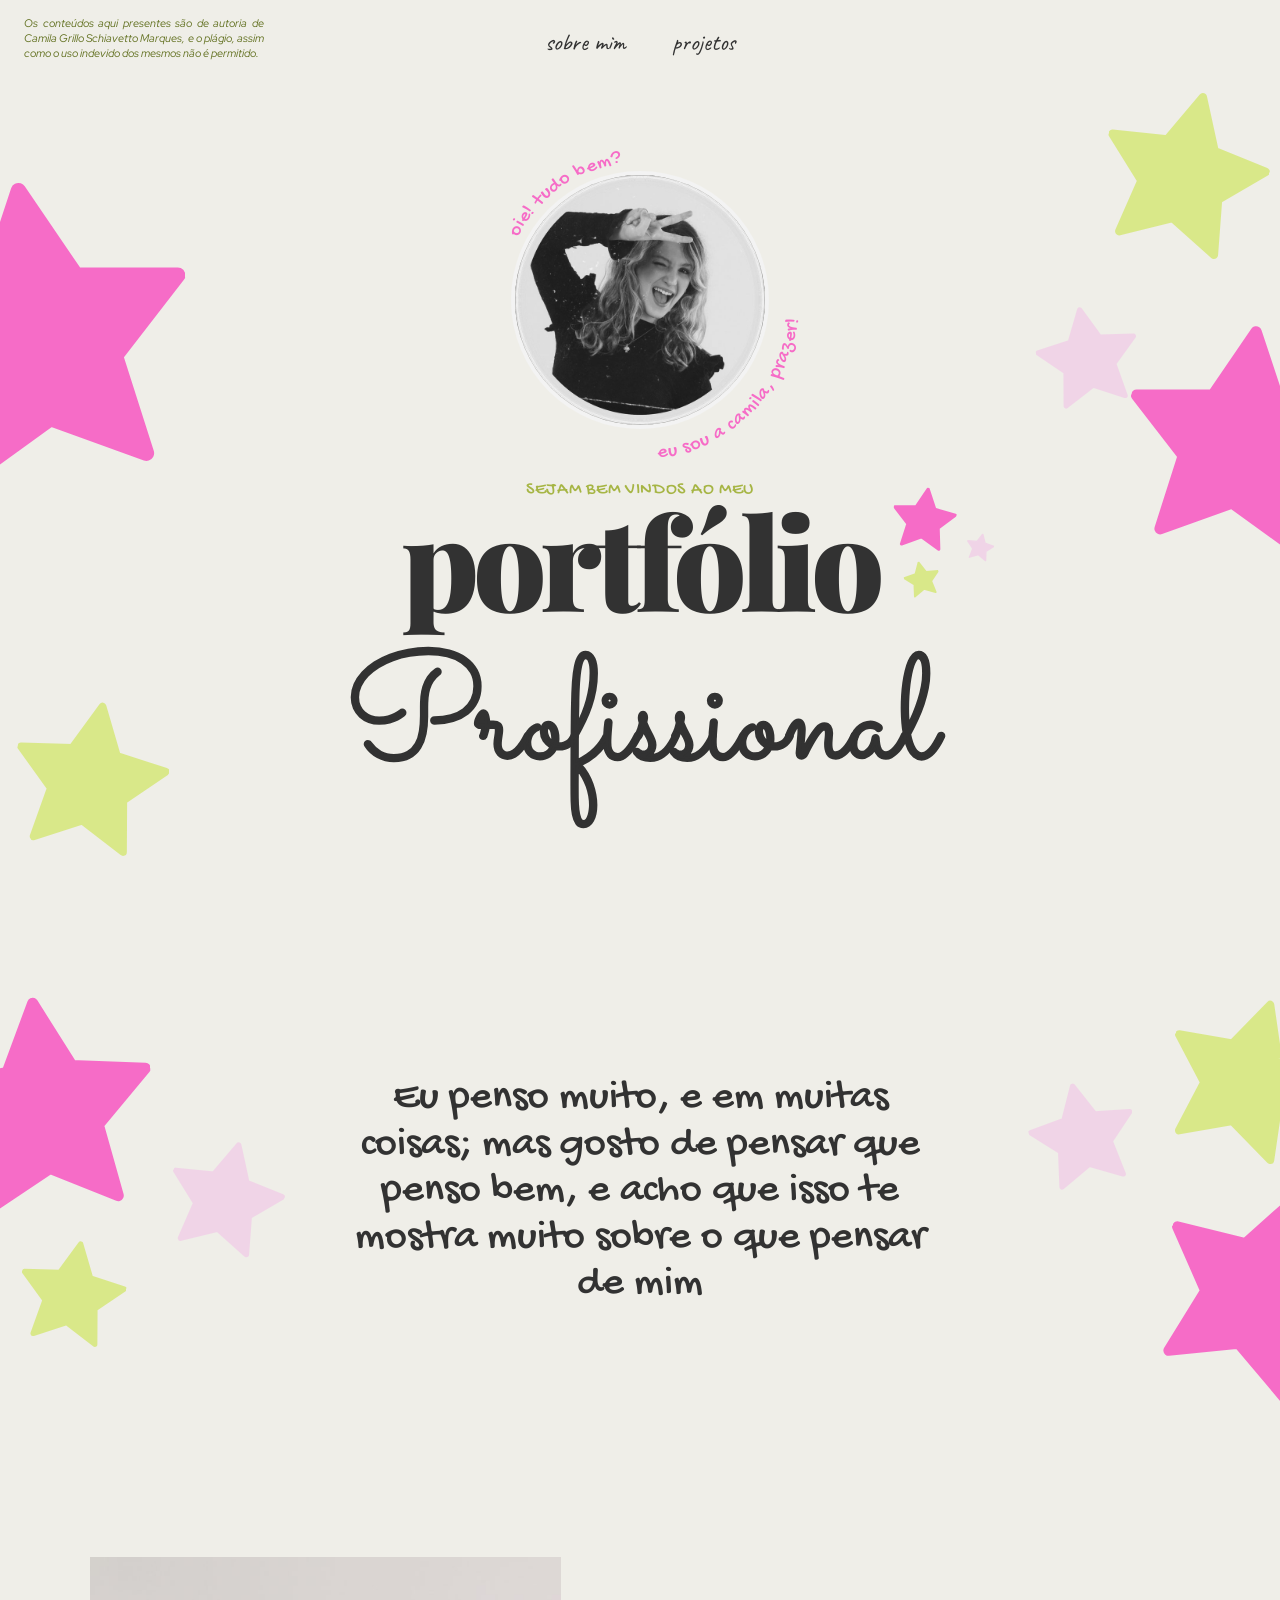
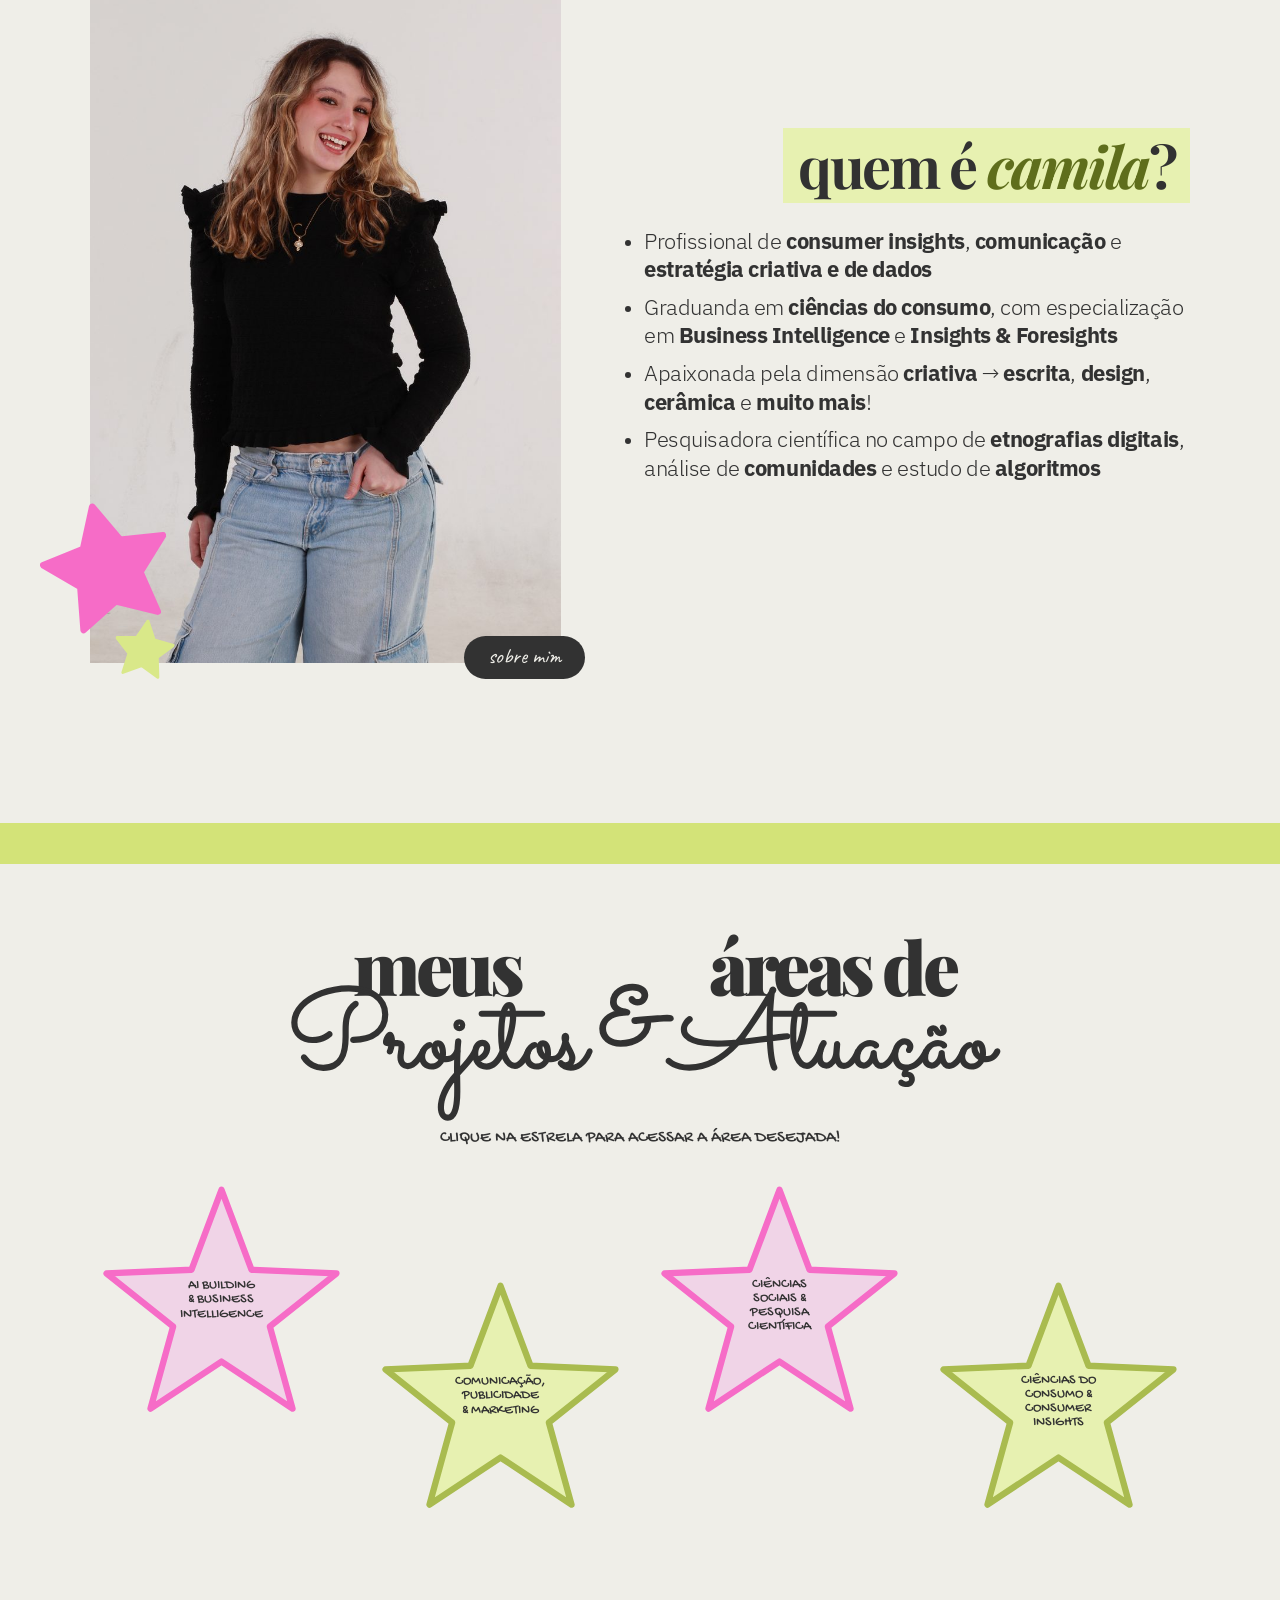
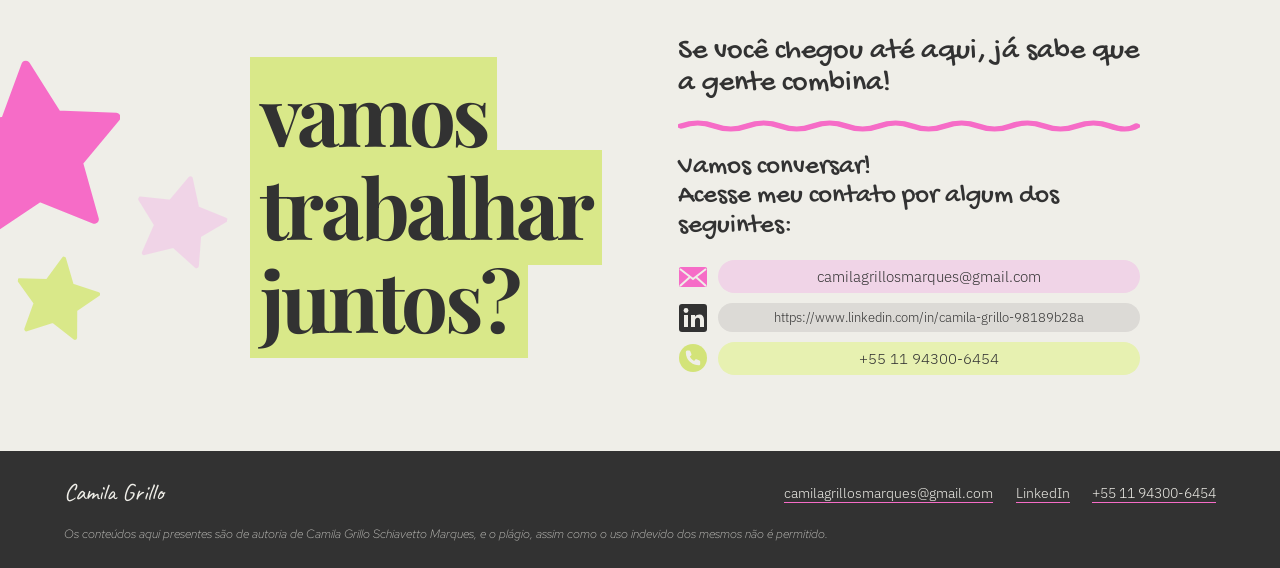
==== index.html @ 1f58784d "Ajustes visuais: estrelas sem sobreposição, títulos afastados, & maior e nome da área em uma linha C" ====
<!DOCTYPE html>
<html lang="pt-BR" class="encaixe">
<head>
  <meta charset="UTF-8">
  <meta name="viewport" content="width=device-width, initial-scale=1.0">
  <title>Camila Grillo | Portfólio Profissional</title>
  <meta name="description" content="Portfólio profissional de Camila Grillo: consumer insights, comunicação, estratégia criativa e de dados.">
  <link rel="preconnect" href="https://fonts.googleapis.com">
  <link rel="preconnect" href="https://fonts.gstatic.com" crossorigin>
  <link rel="stylesheet" href="https://fonts.googleapis.com/css2?family=Caveat:wght@400;500&family=Gochi+Hand&family=IBM+Plex+Sans:wght@300;400;700&family=Playfair+Display:ital,wght@0,400;0,700;0,900;1,700&family=Red+Hat+Display:ital,wght@1,400&family=Sacramento&display=swap">
  <link rel="stylesheet" href="assets/style.css?v=9">
</head>
<body>

  <!-- ===== SLIDE 1: abertura ===== -->
  <section class="tela tela-abertura" id="inicio" aria-label="Abertura">
  <!-- ===== CABEÇALHO (igual em todas as páginas) ===== -->
  <header class="site-header">
    <p class="aviso">Os conteúdos aqui presentes são de autoria de Camila Grillo Schiavetto Marques, e o plágio, assim como o uso indevido dos mesmos não é permitido.</p>
    <nav aria-label="Principal">
      <ul class="menu">
        <li><a href="sobre-mim.html">sobre mim</a></li>
        <li><a href="projetos.html">projetos</a></li>
      </ul>
    </nav>
    <div class="header-direita"></div>
  </header>

    <span class="estrela rosa" style="--t:min(24vw, 330px);--tm:130px;--r:-8deg;left:-9vw;top:20%" aria-hidden="true"></span>
    <span class="estrela lima" style="--t:min(12vw, 170px);--tm:80px;--r:10deg;left:1vw;bottom:5%" aria-hidden="true"></span>
    <span class="estrela lima" style="--t:min(13vw, 180px);--tm:80px;--r:14deg;right:1vw;top:10%" aria-hidden="true"></span>
    <span class="estrela rosa-claro" style="--t:min(8vw, 110px);--tm:55px;--r:-10deg;right:11vw;top:34%" aria-hidden="true"></span>
    <span class="estrela rosa" style="--t:min(18vw, 250px);--tm:100px;--r:8deg;right:-6vw;top:36%" aria-hidden="true"></span>

    <div class="abertura-centro">
      <div class="foto-circulo">
        <img src="assets/img/foto-abertura.jpg" alt="Camila sorrindo e fazendo sinal de paz com a mão" width="640" height="640">
        <svg viewBox="0 0 200 200" aria-hidden="true">
          <path id="arco-cima" d="M17.3,114.6 A84,84 0 0 1 142,27.3" fill="none"/>
          <path id="arco-baixo" d="M67.2,190.2 A96,96 0 0 0 190.2,67.2" fill="none"/>
          <text><textPath href="#arco-cima" startOffset="50%" text-anchor="middle">oie! tudo bem?</textPath></text>
          <text><textPath href="#arco-baixo" startOffset="50%" text-anchor="middle">eu sou a camila, prazer!</textPath></text>
        </svg>
      </div>
      <p class="boas-vindas">Sejam bem vindos ao meu</p>
      <h1 class="titulo-portfolio">
        <span class="p1"><span class="palavra">portfólio<span class="estrelinhas" aria-hidden="true"><span class="estrela rosa"></span><span class="estrela rosa-claro"></span><span class="estrela lima"></span></span></span></span>
        <span class="p2">Profissional</span>
      </h1>
    </div>
  </section>

  <!-- ===== SLIDE 2: frase ===== -->
  <section class="tela tela-frase" aria-label="Frase">
    <div class="cacho esq" aria-hidden="true"><span class="estrela rosa c1"></span><span class="estrela rosa-claro c2"></span><span class="estrela lima c3"></span></div>
    <div class="cacho dir" aria-hidden="true"><span class="estrela lima c1"></span><span class="estrela rosa-claro c2"></span><span class="estrela rosa c3"></span></div>
    <p class="frase">Eu penso muito, e em muitas coisas; mas gosto de pensar que penso bem, e acho que isso te mostra muito sobre o que pensar de mim</p>
  </section>

  <!-- ===== SLIDE 3: quem é camila? ===== -->
  <section class="tela tela-sobre" id="sobre" aria-labelledby="titulo-sobre">
    <div class="sobre-grade">
      <div class="sobre-foto">
        <img src="assets/img/foto-sobre.jpg" alt="Camila sorrindo, de blusa preta e calça jeans" width="800" height="1199" loading="lazy">
        <span class="estrela rosa" style="--t:130px;--tm:90px;--r:-14deg;left:-3rem;bottom:2rem" aria-hidden="true"></span>
        <span class="estrela lima" style="--t:60px;--tm:45px;--r:8deg;left:1.5rem;bottom:-1rem" aria-hidden="true"></span>
        <span class="etiqueta" aria-hidden="true">sobre mim</span>
      </div>
      <div class="sobre-texto">
        <h2 id="titulo-sobre"><span class="destaque">quem é <em>camila</em>?</span></h2>
        <ul class="lista-sobre">
          <li>Profissional de <strong>consumer insights</strong>, <strong>comunicação</strong> e <strong>estratégia criativa e de dados</strong></li>
          <li>Graduanda em <strong>ciências do consumo</strong>, com especialização em <strong>Business Intelligence</strong> e <strong>Insights &amp; Foresights</strong></li>
          <li>Apaixonada pela dimensão <strong>criativa</strong> → <strong>escrita</strong>, <strong>design</strong>, <strong>cerâmica</strong> e <strong>muito mais</strong>!</li>
          <li>Pesquisadora científica no campo de <strong>etnografias digitais</strong>, análise de <strong>comunidades</strong> e estudo de <strong>algoritmos</strong></li>
        </ul>
      </div>
    </div>
    <div class="faixas" aria-hidden="true"></div>
  </section>

  <!-- ===== SLIDE 4: meus projetos & áreas de atuação ===== -->
  <section class="tela tela-projetos" id="projetos" aria-labelledby="titulo-projetos">
    <h2 class="titulo-projetos" id="titulo-projetos">
      <span class="bloco"><span class="serif">meus</span><span class="script">Projetos</span></span>
      <span class="e-comercial">&amp;</span>
      <span class="bloco"><span class="serif">áreas de</span><span class="script">Atuação</span></span>
    </h2>
    <p class="instrucao">Clique na estrela para acessar a área desejada!</p>
    <ul class="estrelas-areas">
        <li><a class="estrela-link" href="area-ai-business-intelligence.html" aria-label="AI Building & Business Intelligence">
          <svg viewBox="0 0 100 100" aria-hidden="true"><polygon points="50,6 61.4,36.4 93.7,37.8 68.4,58 77,89.2 50,71.3 23,89.2 31.6,58 6.3,37.8 38.6,36.4"/></svg>
          <span aria-hidden="true">AI building<br>&amp; business<br>intelligence</span>
        </a></li>
        <li><a class="estrela-link verde" href="area-comunicacao-publicidade-marketing.html" aria-label="Comunicação, Publicidade & Marketing">
          <svg viewBox="0 0 100 100" aria-hidden="true"><polygon points="50,6 61.4,36.4 93.7,37.8 68.4,58 77,89.2 50,71.3 23,89.2 31.6,58 6.3,37.8 38.6,36.4"/></svg>
          <span aria-hidden="true">comunicação,<br>publicidade<br>&amp; marketing</span>
        </a></li>
        <li><a class="estrela-link" href="area-ciencias-sociais-pesquisa.html" aria-label="Ciências Sociais & Pesquisa Científica">
          <svg viewBox="0 0 100 100" aria-hidden="true"><polygon points="50,6 61.4,36.4 93.7,37.8 68.4,58 77,89.2 50,71.3 23,89.2 31.6,58 6.3,37.8 38.6,36.4"/></svg>
          <span aria-hidden="true">ciências<br>sociais &amp;<br>pesquisa<br>científica</span>
        </a></li>
        <li><a class="estrela-link verde" href="area-ciencias-do-consumo-insights.html" aria-label="Ciências do Consumo & Consumer Insights">
          <svg viewBox="0 0 100 100" aria-hidden="true"><polygon points="50,6 61.4,36.4 93.7,37.8 68.4,58 77,89.2 50,71.3 23,89.2 31.6,58 6.3,37.8 38.6,36.4"/></svg>
          <span aria-hidden="true">ciências do<br>consumo &amp;<br>consumer<br>insights</span>
        </a></li>
    </ul>
  </section>

  <!-- ===== SLIDE 5: vamos trabalhar juntos? ===== -->
  <section class="tela tela-contato" id="contato" aria-labelledby="titulo-contato">
    <div class="cacho esq" aria-hidden="true"><span class="estrela rosa c1"></span><span class="estrela rosa-claro c2"></span><span class="estrela lima c3"></span></div>
    <div class="contato-grade">
      <h2 class="chamada" id="titulo-contato"><span>vamos</span><br><span>trabalhar</span><br><span>juntos?</span></h2>
      <div class="contato-texto">
        <p class="combina">Se você chegou até aqui, já sabe que a gente combina!</p>
        <svg class="onda" viewBox="0 0 280 14" preserveAspectRatio="none" aria-hidden="true"><path d="M2,7 Q12,1 22,7 T42,7 T62,7 T82,7 T102,7 T122,7 T142,7 T162,7 T182,7 T202,7 T222,7 T242,7 T262,7 T278,7" fill="none" stroke="#f66cc7" stroke-width="5" stroke-linecap="round"/></svg>
        <p class="conversar">Vamos conversar!<br>Acesse meu contato por algum dos seguintes:</p>
        <ul class="lista-contato">
          <li><a href="mailto:camilagrillosmarques@gmail.com"><svg viewBox="0 0 30 30" aria-hidden="true"><rect x="1" y="5" width="28" height="20" rx="2" fill="#f66cc7"/><path d="M2 7l13 10 13-10M2 24l10-9M28 24l-10-9" fill="none" stroke="#efeee8" stroke-width="2"/></svg><span class="pilula rosa">camilagrillosmarques@gmail.com</span></a></li>
          <li><a href="https://www.linkedin.com/in/camila-grillo-98189b28a" target="_blank" rel="noopener"><svg viewBox="0 0 30 30" aria-hidden="true"><rect x="1" y="1" width="28" height="28" rx="3" fill="#323232"/><rect x="6" y="12" width="4" height="12" fill="#efeee8"/><circle cx="8" cy="7.5" r="2.4" fill="#efeee8"/><path d="M13 12h4v2c1-1.6 2.5-2.4 4.4-2.4 3 0 4.6 2 4.6 5.6V24h-4v-6.4c0-1.8-.7-2.8-2.2-2.8S17 16 17 17.8V24h-4z" fill="#efeee8"/></svg><span class="pilula cinza">https://www.linkedin.com/in/camila-grillo-98189b28a</span></a></li>
          <li><a href="tel:+5511943006454"><svg viewBox="0 0 30 30" aria-hidden="true"><circle cx="15" cy="15" r="14" fill="#d3e378"/><path d="M11.2 7.5c.5 0 .9.3 1.1.8l1.1 2.8c.2.5 0 1-.3 1.3l-1.3 1.2c.9 1.9 2.4 3.4 4.3 4.3l1.2-1.3c.4-.4.9-.5 1.3-.3l2.8 1.1c.5.2.8.6.8 1.1v2.4c0 .7-.6 1.3-1.3 1.3C13.5 22.2 7.8 16.5 7.8 9.3 7.8 8.5 8.4 7.5 9.1 7.5z" fill="#efeee8"/></svg><span class="pilula lima">+55 11 94300-6454</span></a></li>
        </ul>
      </div>
    </div>
  </section>

  <!-- ===== RODAPÉ (igual em todas as páginas) ===== -->
  <footer class="site-footer">
    <p class="assinatura">Camila Grillo</p>
    <ul>
      <li><a href="mailto:camilagrillosmarques@gmail.com">camilagrillosmarques@gmail.com</a></li>
      <li><a href="https://www.linkedin.com/in/camila-grillo-98189b28a" target="_blank" rel="noopener">LinkedIn</a></li>
      <li><a href="tel:+5511943006454">+55 11 94300-6454</a></li>
    </ul>
    <p class="aviso-rodape">Os conteúdos aqui presentes são de autoria de Camila Grillo Schiavetto Marques, e o plágio, assim como o uso indevido dos mesmos não é permitido.</p>
  </footer>

  <script src="assets/estrelas.js?v=1"></script>
</body>
</html>
---- assets/style.css ----
/* =========================================================
   Portfólio Camila Grillo — estilo baseado nos slides
   ========================================================= */

/* ---------- Cores e fontes (tiradas dos slides) ---------- */
:root {
  --fundo: #efeee8;          /* bege claro do fundo */
  --texto: #323232;          /* cinza-escuro dos textos */
  --rosa: #f66cc7;           /* rosa forte das estrelas */
  --rosa-claro: #f0d4e7;     /* rosa claro */
  --lima: #d9e889;           /* verde-limão */
  --lima-forte: #d3e378;     /* faixas verdes */
  --lima-claro: #e7f1b1;     /* destaque "quem é camila?" */
  --oliva: #5f6e1c;          /* "camila" em itálico e aviso de autoria */
  --oliva-estrela: #a9bb4f;  /* contorno das estrelas verdes */
  --cinza-claro: #dcdad6;

  --f-titulo: "Playfair Display", Georgia, serif;          /* portfólio, quem é camila? */
  --f-script: "Sacramento", "Segoe Script", cursive;       /* Profissional, Projetos, Atuação */
  --f-mao: "Gochi Hand", "Comic Sans MS", cursive;         /* frase do slide 2, estrelas, contato */
  --f-menu: "Caveat", cursive;                             /* sobre mim · projetos */
  --f-texto: "IBM Plex Sans", system-ui, sans-serif;       /* listas e textos corridos */
  --f-aviso: "Red Hat Display", system-ui, sans-serif;     /* aviso de autoria */
}

*, *::before, *::after { box-sizing: border-box; }

html { scroll-behavior: smooth; }
/* Na página inicial, cada seção "encaixa" na tela ao rolar */
html.encaixe { scroll-snap-type: y proximity; }

body {
  margin: 0;
  background: var(--fundo);
  color: var(--texto);
  font-family: var(--f-texto);
  font-weight: 300;
  line-height: 1.4;
  overflow-x: hidden;
}

img { max-width: 100%; display: block; }
a { color: inherit; }

/* ---------- Estrelas decorativas ---------- */
.estrela {
  position: absolute;
  display: block;
  width: var(--t, 120px);
  aspect-ratio: 1;
  background: var(--c, var(--rosa));
  -webkit-mask: url("data:image/svg+xml,%3Csvg xmlns='http://www.w3.org/2000/svg' viewBox='0 0 100 100'%3E%3Cpolygon points='50,3 64.7,32.8 97.6,37.5 73.8,60.7 79.4,93.5 50,78 20.6,93.5 26.2,60.7 2.4,37.5 35.3,32.8' stroke='%23000' stroke-width='5' stroke-linejoin='round'/%3E%3C/svg%3E") center / contain no-repeat;
          mask: url("data:image/svg+xml,%3Csvg xmlns='http://www.w3.org/2000/svg' viewBox='0 0 100 100'%3E%3Cpolygon points='50,3 64.7,32.8 97.6,37.5 73.8,60.7 79.4,93.5 50,78 20.6,93.5 26.2,60.7 2.4,37.5 35.3,32.8' stroke='%23000' stroke-width='5' stroke-linejoin='round'/%3E%3C/svg%3E") center / contain no-repeat;
  transform: rotate(var(--r, 0deg));
  pointer-events: none;
  z-index: 0;
}
.estrela.rosa { --c: var(--rosa); }
.estrela.rosa-claro { --c: var(--rosa-claro); }
.estrela.lima { --c: var(--lima); }

/* ---------- Cabeçalho (igual ao topo do slide 1) ---------- */
.site-header {
  position: relative;
  z-index: 5;
  display: grid;
  grid-template-columns: 1fr auto 1fr;
  align-items: start;
  gap: 1rem;
  padding: 1rem clamp(1rem, 2vw, 1.5rem);
}
.aviso {
  margin: 0;
  max-width: 15rem;
  font-family: var(--f-aviso);
  font-style: italic;
  font-weight: 400;
  font-size: .7rem;
  line-height: 1.35;
  text-align: justify;
  color: var(--oliva);
}
.menu {
  display: flex;
  gap: clamp(1.5rem, 4vw, 2.5rem);
  margin: .6rem 0 0;
  padding: 0;
  list-style: none;
}
.menu a {
  font-family: var(--f-menu);
  font-size: 1.5rem;
  text-decoration: none;
  padding: .1rem .2rem;
  border-bottom: 2px solid transparent;
  transition: border-color .2s;
}
.menu a:hover, .menu a:focus-visible, .menu a[aria-current="page"] {
  border-color: var(--rosa);
}
.header-direita { justify-self: end; }

/* Botão de voltar à página inicial */
.voltar {
  display: inline-flex;
  align-items: center;
  gap: .4rem;
  font-family: var(--f-menu);
  font-size: 1.3rem;
  text-decoration: none;
  background: var(--texto);
  color: var(--fundo);
  padding: .25rem 1rem .3rem;
  border-radius: 999px;
  transition: background .2s;
}
.voltar:hover, .voltar:focus-visible { background: var(--rosa); color: #fff; }

/* ---------- Seções em tela cheia ---------- */
.tela {
  position: relative;
  min-height: 100vh;
  min-height: 100svh;
  scroll-snap-align: start;
  overflow: hidden;
  display: flex;
  flex-direction: column;
  justify-content: center;
  align-items: center;
  padding: 3rem clamp(1rem, 5vw, 4rem);
}
.tela > :not(.estrela) { position: relative; z-index: 1; }

/* Da 2ª seção em diante: altura pelo conteúdo, com menos espaço vazio entre os slides.
   A frase e o contato mantêm uma altura mínima para as estrelas caberem sem encostar no texto. */
.tela:not(.tela-abertura) {
  min-height: 0;
  padding-top: clamp(3rem, 8vh, 5rem);
  padding-bottom: clamp(3rem, 8vh, 5rem);
}
.tela.tela-frase { min-height: max(min(65svh, 600px), calc(4.3 * var(--u) + 2rem)); }
.tela.tela-contato { min-height: max(min(52svh, 480px), calc(3.8 * var(--u) + 2rem)); padding-top: clamp(2.2rem, 5.5vh, 3.6rem); }
.tela-projetos.tela { padding-bottom: clamp(2.2rem, 5.5vh, 3.6rem); }

/* ---------- Cachos de estrelas (slides 2 e 5) ----------
   Cada cacho é um grupo fixo: as estrelas mantêm a mesma distância entre si em qualquer tela,
   então nunca passam uma por cima da outra. --u é a "unidade" de tamanho do cacho. */
.tela-frase { --u: clamp(26px, 7.5vw, 100px); }
.tela-contato { --u: clamp(26px, 6vw, 85px); }
.tela > .cacho {
  position: absolute;
  top: 50%;
  z-index: 0;
  width: calc(3 * var(--u));
  height: calc(4.1 * var(--u));
  transform: translateY(-50%);
  pointer-events: none;
}
.cacho.esq { left: 0; }
.cacho.dir { right: 0; }
.cacho .estrela { --t: calc(var(--s) * var(--u)); --tm: calc(var(--s) * var(--u)); }
.cacho.esq .c1 { --s: 2.3; --r: -6deg; left: calc(-.7 * var(--u)); top: 0; }
.cacho.esq .c2 { --s: 1.2; --r: 14deg; left: calc(1.75 * var(--u)); top: calc(1.5 * var(--u)); }
.cacho.esq .c3 { --s: 1.1; --r: 10deg; left: calc(.2 * var(--u)); top: calc(2.55 * var(--u)); }
.cacho.dir .c1 { --s: 1.7; --r: 18deg; right: calc(-.5 * var(--u)); top: 0; }
.cacho.dir .c2 { --s: 1.1; --r: -12deg; right: calc(1.5 * var(--u)); top: calc(.9 * var(--u)); }
.cacho.dir .c3 { --s: 2.2; --r: 22deg; right: calc(-.9 * var(--u)); top: calc(1.95 * var(--u)); }

/* ===== Slide 1: abertura ===== */
.tela-abertura { padding-top: 0; justify-content: flex-start; }
.tela-abertura .site-header { align-self: stretch; margin: 0 calc(-1 * clamp(1rem, 5vw, 4rem)); }
.abertura-centro {
  flex: 1;
  display: flex;
  flex-direction: column;
  align-items: center;
  justify-content: center;
  text-align: center;
}
.foto-circulo {
  position: relative;
  width: clamp(220px, 26vw, 330px);
  aspect-ratio: 1;
}
.foto-circulo img {
  position: absolute;
  inset: 12%;
  width: 76%;
  height: 76%;
  object-fit: cover;
  border-radius: 50%;
  box-shadow: 0 0 0 4px #f3f6d3;
  filter: grayscale(1);
}
.foto-circulo svg {
  position: absolute;
  inset: 0;
  width: 100%;
  height: 100%;
  overflow: visible;
}
.foto-circulo text {
  font-family: var(--f-mao);
  font-size: 12px;
  fill: var(--rosa);
  letter-spacing: .5px;
}
.boas-vindas {
  margin: .8rem 0 0;
  font-family: var(--f-mao);
  font-size: clamp(.9rem, 1.4vw, 1.1rem);
  letter-spacing: .04em;
  text-transform: uppercase;
  color: #a6b544;
}
.titulo-portfolio {
  margin: 0;
  line-height: 1;
}
.titulo-portfolio .p1 {
  display: block;
  font-family: var(--f-titulo);
  font-weight: 900;
  font-size: clamp(3.4rem, 10vw, 8rem);
  letter-spacing: -0.05em;
  line-height: .9;
}
.titulo-portfolio .p2 {
  display: block;
  margin-top: .3em;     /* espaço entre "portfólio" e "Profissional" */
  font-family: var(--f-script);
  font-weight: 400;
  font-size: clamp(3.9rem, 11.5vw, 9.3rem);
  line-height: .9;
  -webkit-text-stroke: .02em var(--texto);
}

.titulo-portfolio .palavra { position: relative; display: inline-block; }
/* estrelinhas ao lado de "portfólio" (medidas em em: acompanham o tamanho da palavra) */
.estrelinhas {
  position: absolute;
  left: 100%;
  top: -.12em;
  width: .8em;
  height: .9em;
  margin-left: .1em;
  pointer-events: none;
}
.estrelinhas .estrela { --t: var(--s); --tm: var(--s); }
.estrelinhas .rosa { --s: .5em; --r: 8deg; left: 0; top: 0; }
.estrelinhas .rosa-claro { --s: .22em; --r: 12deg; left: .58em; top: .36em; }
.estrelinhas .lima { --s: .28em; --r: -12deg; left: .1em; top: .58em; }

/* ===== Slide 2: frase ===== */
.frase {
  max-width: 24ch;
  margin: 0;
  font-family: var(--f-mao);
  font-size: clamp(1.6rem, 3.3vw, 2.6rem);
  line-height: 1.12;
  text-align: center;
}

/* ===== Slide 3: quem é camila? ===== */
.tela-sobre { padding-bottom: 6rem; }
.sobre-grade {
  width: min(100%, 1100px);
  display: grid;
  grid-template-columns: minmax(0, 5fr) minmax(0, 6fr);
  gap: clamp(1.5rem, 5vw, 5rem);
  align-items: center;
}
.sobre-foto {
  position: relative;
  background: var(--cinza-claro);
  align-self: stretch;
  display: flex;
  align-items: flex-end;
  justify-content: center;
  min-height: 420px;
}
.sobre-foto img {
  width: 100%;
  height: 100%;
  max-height: 85vh;
  object-fit: cover;
  object-position: top;
}
.sobre-foto .estrela { z-index: 2; }
.etiqueta {
  position: absolute;
  z-index: 3;
  right: -1.5rem;
  bottom: -1rem;
  font-family: var(--f-menu);
  font-size: 1.35rem;
  background: var(--texto);
  color: var(--fundo);
  padding: .35rem 1.5rem .45rem;
  border-radius: 999px;
}
.sobre-texto h2 {
  margin: 0 0 1.5rem;
  text-align: right;
}
.destaque {
  display: inline-block;
  background: var(--lima-claro);
  padding: .15em .25em;
  font-family: var(--f-titulo);
  font-weight: 700;
  font-size: clamp(2.2rem, 4.5vw, 3.6rem);
  letter-spacing: -0.04em;
  line-height: 1;
}
.destaque em { color: var(--oliva); font-style: italic; }
.lista-sobre {
  margin: 0;
  padding-left: 1.2rem;
  font-size: clamp(1.05rem, 1.7vw, 1.4rem);
  letter-spacing: -0.02em;
  line-height: 1.3;
}
.lista-sobre li { margin-bottom: .6rem; }
.lista-sobre li::marker { font-size: .8em; }
.lista-sobre strong { font-weight: 700; }
.faixas {
  position: absolute;
  left: 0; right: 0; bottom: 0;
  height: 5.5rem;
  z-index: 0;
  pointer-events: none;
}
.faixas::before, .faixas::after {
  content: "";
  position: absolute;
  inset: 0;
}
.faixas::before { background: var(--rosa-claro); clip-path: polygon(0 0, 70% 45%, 0 100%); }
.faixas::after  { background: var(--lima-forte); clip-path: polygon(100% 0, 100% 100%, 0 100%, 0 75%); }

/* ===== Slide 4: projetos & áreas ===== */
.tela-projetos { border-top: 2.6rem solid var(--lima-forte); }
.titulo-projetos {
  display: flex;
  align-items: flex-end;
  justify-content: center;
  flex-wrap: wrap;
  gap: 0 .45em;
  margin: 0;
  font-weight: 400;
  text-align: center;
  line-height: 1;
}
.titulo-projetos .bloco { display: inline-flex; flex-direction: column; align-items: center; }
.titulo-projetos .serif {
  font-family: var(--f-titulo);
  font-weight: 900;
  font-size: clamp(2.4rem, 6vw, 4.6rem);
  letter-spacing: -0.06em;
  line-height: .8;
}
.titulo-projetos .script {
  font-family: var(--f-script);
  font-size: clamp(3.4rem, 9vw, 6.8rem);
  line-height: .7;
  margin-top: .12em;      /* afasta "Projetos" de "meus" e "Atuação" de "áreas de" */
  padding-bottom: .22em;   /* espaço para as "pernas" do j e do ç */
  -webkit-text-stroke: .02em var(--texto);
}
.titulo-projetos .e-comercial {
  align-self: center;            /* no meio da altura do título */
  font-family: var(--f-script);
  font-size: clamp(3.8rem, 9.5vw, 7.4rem);
  line-height: 1;
  -webkit-text-stroke: .02em var(--texto);
}
.instrucao {
  position: relative;
  z-index: 2;
  margin: 1.2rem 0 1.5rem;
  font-family: var(--f-mao);
  font-size: clamp(.85rem, 1.3vw, 1.05rem);
  text-transform: uppercase;
  text-align: center;
}
.estrelas-areas {
  width: min(100%, 1100px);
  display: grid;
  grid-template-columns: repeat(4, 1fr);
  gap: 0 1rem;
  margin: 0;
  padding: 0;
  list-style: none;
}
.estrelas-areas li:nth-child(even) { margin-top: 6rem; }
.estrela-link {
  position: relative;
  display: grid;
  place-items: center;
  aspect-ratio: 1;
  text-decoration: none;
  container-type: inline-size;
  transition: transform .25s;
}
.estrela-link svg { position: absolute; inset: 0; width: 100%; height: 100%; }
.estrela-link polygon {
  fill: var(--rosa-claro);
  stroke: var(--rosa);
  stroke-width: 2.4;
  stroke-linejoin: round;
}
.estrela-link.verde polygon { fill: var(--lima-claro); stroke: var(--oliva-estrela); }
.estrela-link span {
  /* Texto sempre no miolo da estrela, proporcional ao tamanho dela */
  position: absolute;
  left: 50%;
  top: 46%;
  transform: translate(-50%, -50%);
  width: 62%;
  font-family: var(--f-mao);
  font-size: clamp(.55rem, 1vw, .8rem);  /* navegadores mais antigos */
  font-size: 6cqi;                        /* acompanha o tamanho da estrela */
  line-height: 1.05;
  text-transform: uppercase;
  text-align: center;
}
.estrela-link:hover, .estrela-link:focus-visible { transform: scale(1.06) rotate(-4deg); }
.estrela-link:focus-visible { outline: 2px dashed var(--texto); outline-offset: 4px; }

/* ===== Slide 5: contato ===== */
.contato-grade {
  width: min(100%, 1000px);
  display: grid;
  grid-template-columns: 1fr 1fr;
  gap: clamp(2rem, 6vw, 5rem);
  align-items: center;
}
.chamada {
  margin: 0;
  justify-self: end;
  font-family: var(--f-titulo);
  font-weight: 700;
  font-size: clamp(3rem, 6.5vw, 5.4rem);
  letter-spacing: -0.04em;
  line-height: 1.12;
}
.chamada span {
  background: var(--lima);
  padding: 0 .12em .05em;
  -webkit-box-decoration-break: clone;
          box-decoration-break: clone;
}
.contato-texto { font-family: var(--f-mao); }
.contato-texto .combina {
  margin: 0;
  font-size: clamp(1.4rem, 2.4vw, 1.9rem);
  line-height: 1.05;
}
.onda { display: block; width: 100%; height: 14px; margin: 1.2rem 0; }
.contato-texto .conversar {
  margin: 0 0 1.2rem;
  font-size: clamp(1.25rem, 2.1vw, 1.7rem);
  line-height: 1.1;
}
.lista-contato {
  margin: 0;
  padding: 0;
  list-style: none;
  display: grid;
  gap: .6rem;
  font-family: var(--f-texto);
}
.lista-contato a {
  display: flex;
  align-items: center;
  gap: .6rem;
  text-decoration: none;
}
.lista-contato svg { flex: none; width: 30px; height: 30px; }
.lista-contato .pilula {
  flex: 1;
  min-width: 0;
  padding: .35rem .8rem;
  border-radius: 999px;
  text-align: center;
  font-size: .95rem;
  overflow-wrap: anywhere;
  transition: filter .2s;
}
.lista-contato a:hover .pilula, .lista-contato a:focus-visible .pilula { filter: brightness(.93); }
.pilula.rosa { background: var(--rosa-claro); }
.pilula.cinza { background: var(--cinza-claro); font-size: .8rem; }
.pilula.lima { background: var(--lima-claro); }

/* ---------- Páginas internas ---------- */
.pagina-topo {
  padding: 0 clamp(1rem, 5vw, 4rem);
  display: flex;
  flex-wrap: wrap;
  gap: .6rem;
}
.voltar.secundario { background: transparent; color: var(--texto); box-shadow: inset 0 0 0 2px var(--texto); }
.voltar.secundario:hover, .voltar.secundario:focus-visible { background: var(--texto); color: var(--fundo); box-shadow: none; }

/* ===== Páginas de área ("Projetos em…") ===== */
.area {
  position: relative;
  overflow: hidden;
  padding: 2rem clamp(1rem, 6vw, 6rem) 5rem;
}
.area-cabecalho {
  max-width: 1000px;
  margin: 0 auto;
  text-align: center;
}
.area-titulo {
  margin: 0;
  font-weight: 400;
  line-height: 1;
}
.area-titulo .em {
  position: relative;
  display: inline-block;
  font-family: var(--f-script);
  font-size: clamp(3.6rem, 9vw, 7.5rem);
  line-height: .9;
  -webkit-text-stroke: .02em var(--texto);
  margin-right: 1.2em;               /* espaço para as estrelinhas */
  padding-bottom: .28em;             /* espaço para a perna do "j" */
}
.area-titulo .em .estrela { top: -.15em; right: -1.05em; --t: .75em; --tm: .75em; z-index: 1; }
.area-titulo .em .estrela.lima { top: .7em; right: -1.25em; --t: .33em; --tm: .33em; }
.area-titulo .nome {
  position: relative;
  z-index: 2;
  display: block;
  margin-top: 0;        /* o espaço do "j" fica no padding acima */
  white-space: nowrap;  /* nome da área sempre em uma linha */
  font-family: var(--f-titulo);
  font-weight: 700;
  font-size: clamp(1rem, 3.9vw, 2.8rem);
  letter-spacing: -0.06em;
  line-height: 1;
}
.area .instrucao { margin: 1.6rem 0 2.6rem; }

.cards-projetos {
  max-width: 1200px;
  margin: 0 auto;
  padding: 0;
  list-style: none;
  display: grid;
  grid-template-columns: repeat(4, minmax(0, 1fr));   /* linhas de 4 cards */
  gap: clamp(1.2rem, 4vw, 4.5rem);
}
.card-projeto {
  display: grid;
  place-items: center;
  aspect-ratio: 296 / 412;
  padding: 1rem;
  border: 3px solid #cfd0bc;
  border-radius: 12px;
  text-align: center;
  text-decoration: none;
  font-family: var(--f-script);
  font-size: clamp(1.9rem, 3.2vw, 2.9rem);
  line-height: .95;
  color: var(--rosa);
  transition: transform .25s, border-color .25s, background-color .25s;
}
.cards-projetos li:nth-child(even) .card-projeto { color: var(--oliva-estrela); }
.card-projeto:hover, .card-projeto:focus-visible {
  transform: translateY(-6px);
  border-color: currentColor;
  background: #f6f5f0;
}
.card-projeto:focus-visible { outline: 2px dashed var(--texto); outline-offset: 4px; }

@media (max-width: 760px) {
  .cards-projetos { grid-template-columns: repeat(2, minmax(0, 1fr)); }  /* celular: 2 por linha */
  .card-projeto { font-size: clamp(1.6rem, 7vw, 2.2rem); }
  .area-titulo .em { margin-right: .9em; }
}
@media (prefers-reduced-motion: reduce) { .card-projeto, .card-projeto:hover { transition: none; transform: none; } }

/* ---------- Rodapé ---------- */
.site-footer {
  position: relative;
  z-index: 2;
  background: var(--texto);
  color: var(--fundo);
  padding: 1.6rem clamp(1rem, 5vw, 4rem);
  display: flex;
  flex-wrap: wrap;
  gap: 1rem 2rem;
  align-items: center;
  justify-content: space-between;
  font-size: .9rem;
}
.site-footer p { margin: 0; }
.site-footer .assinatura { font-family: var(--f-menu); font-size: 1.5rem; }
.site-footer ul {
  display: flex;
  flex-wrap: wrap;
  gap: .4rem 1.4rem;
  margin: 0;
  padding: 0;
  list-style: none;
}
.site-footer a { text-decoration: none; border-bottom: 1px solid var(--rosa); }
.site-footer a:hover, .site-footer a:focus-visible { color: var(--lima); }
.site-footer .aviso-rodape {
  flex-basis: 100%;
  font-family: var(--f-aviso);
  font-style: italic;
  font-size: .75rem;
  opacity: .75;
}

/* =========================================================
   Celular e tablet
   ========================================================= */
@media (max-width: 900px) {
  .sobre-grade { grid-template-columns: 1fr; }
  .sobre-foto { width: min(100%, 360px); justify-self: center; min-height: 0; }
  .sobre-foto img { max-height: 60vh; }
  .etiqueta { right: -.5rem; }
  .sobre-texto h2 { text-align: center; }

  .titulo-projetos { row-gap: .6em; }
  .estrelas-areas { grid-template-columns: repeat(2, 1fr); max-width: 520px; }
  .estrelas-areas li:nth-child(even) { margin-top: 2.5rem; }

  .contato-grade { grid-template-columns: 1fr; }
  .chamada { justify-self: start; }
}

@media (max-width: 640px) {
  .site-header { grid-template-columns: 1fr; justify-items: center; }
  .site-header .aviso { display: none; }  /* o aviso continua no rodapé */
  .header-direita { display: none; }
  .menu { margin-top: .2rem; }

  .tela { padding: 2.5rem 1rem; }
  .tela-abertura .site-header { margin: 0 -1rem; }
  .estrela { --t: var(--tm, 70px) !important; }
  .tela-abertura > .estrela:nth-of-type(4) { top: 23% !important; right: 5vw !important; }

  /* Celular: na frase, os cachos vão para cima e para baixo do texto */
  .tela.tela-frase { min-height: 0; padding-top: calc(3.7 * var(--u) + 1.5rem); padding-bottom: calc(4.1 * var(--u) + 1.5rem); }
  .tela > .cacho.esq { top: .75rem; transform: none; }
  .tela-frase > .cacho.dir { top: auto; bottom: .75rem; transform: none; }
}

@media (max-width: 1100px) {
  .tela.tela-contato { min-height: 0; padding-bottom: calc(2.3 * var(--u) + 1.5rem); }
  .tela-contato > .cacho.esq { top: auto; bottom: .5rem; left: auto; right: 0; transform: none; height: calc(2.3 * var(--u)); }
  .tela-contato .cacho .c2, .tela-contato .cacho .c3 { display: none; }
  .tela-contato .cacho .c1 { left: auto; right: calc(-.6 * var(--u)); }
}

/* Navegadores sem suporte a cqi (ex.: Safari antigo no iPhone) */
@supports not (font-size: 1cqi) {
  @media (max-width: 900px) {
    .estrela-link span { font-size: min(2.4vw, .8rem); }
  }
}

@media (prefers-reduced-motion: reduce) {
  html { scroll-behavior: auto; }
  .estrela-link, .estrela-link:hover { transition: none; transform: none; }
}
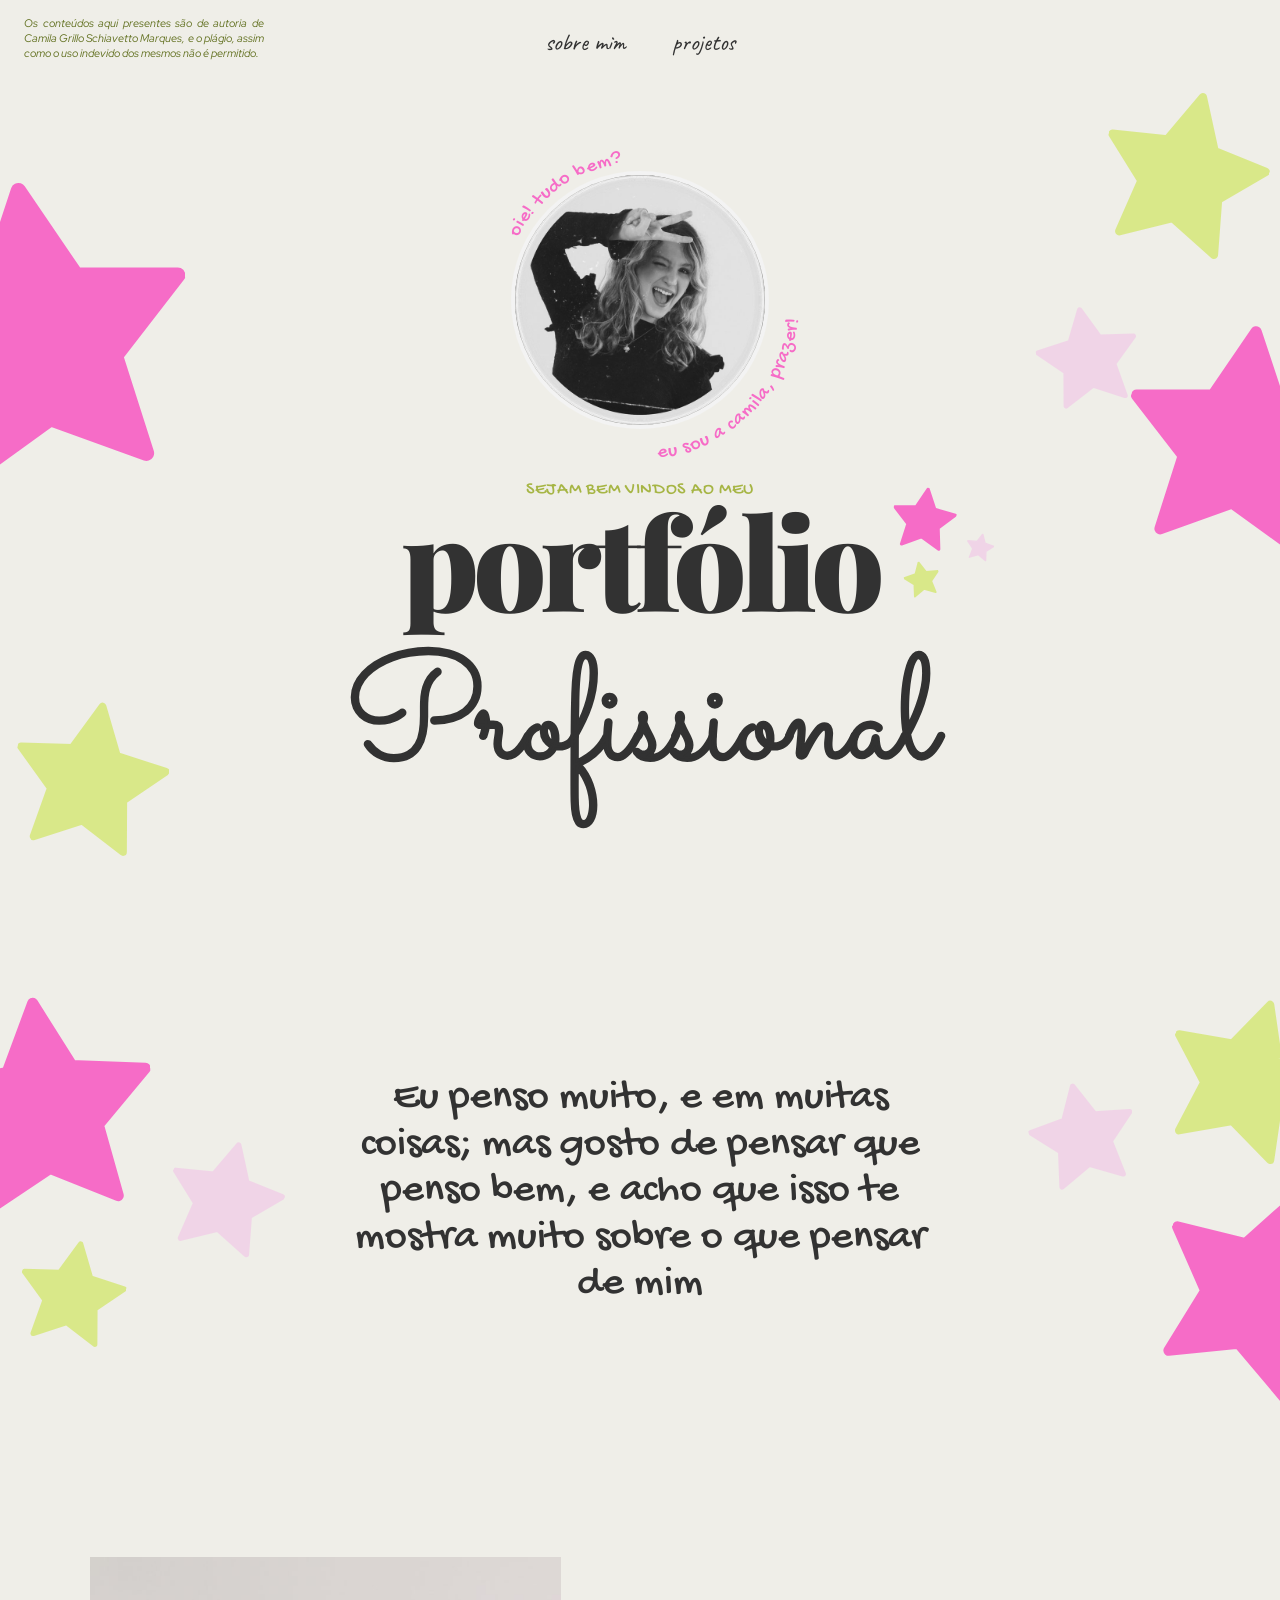
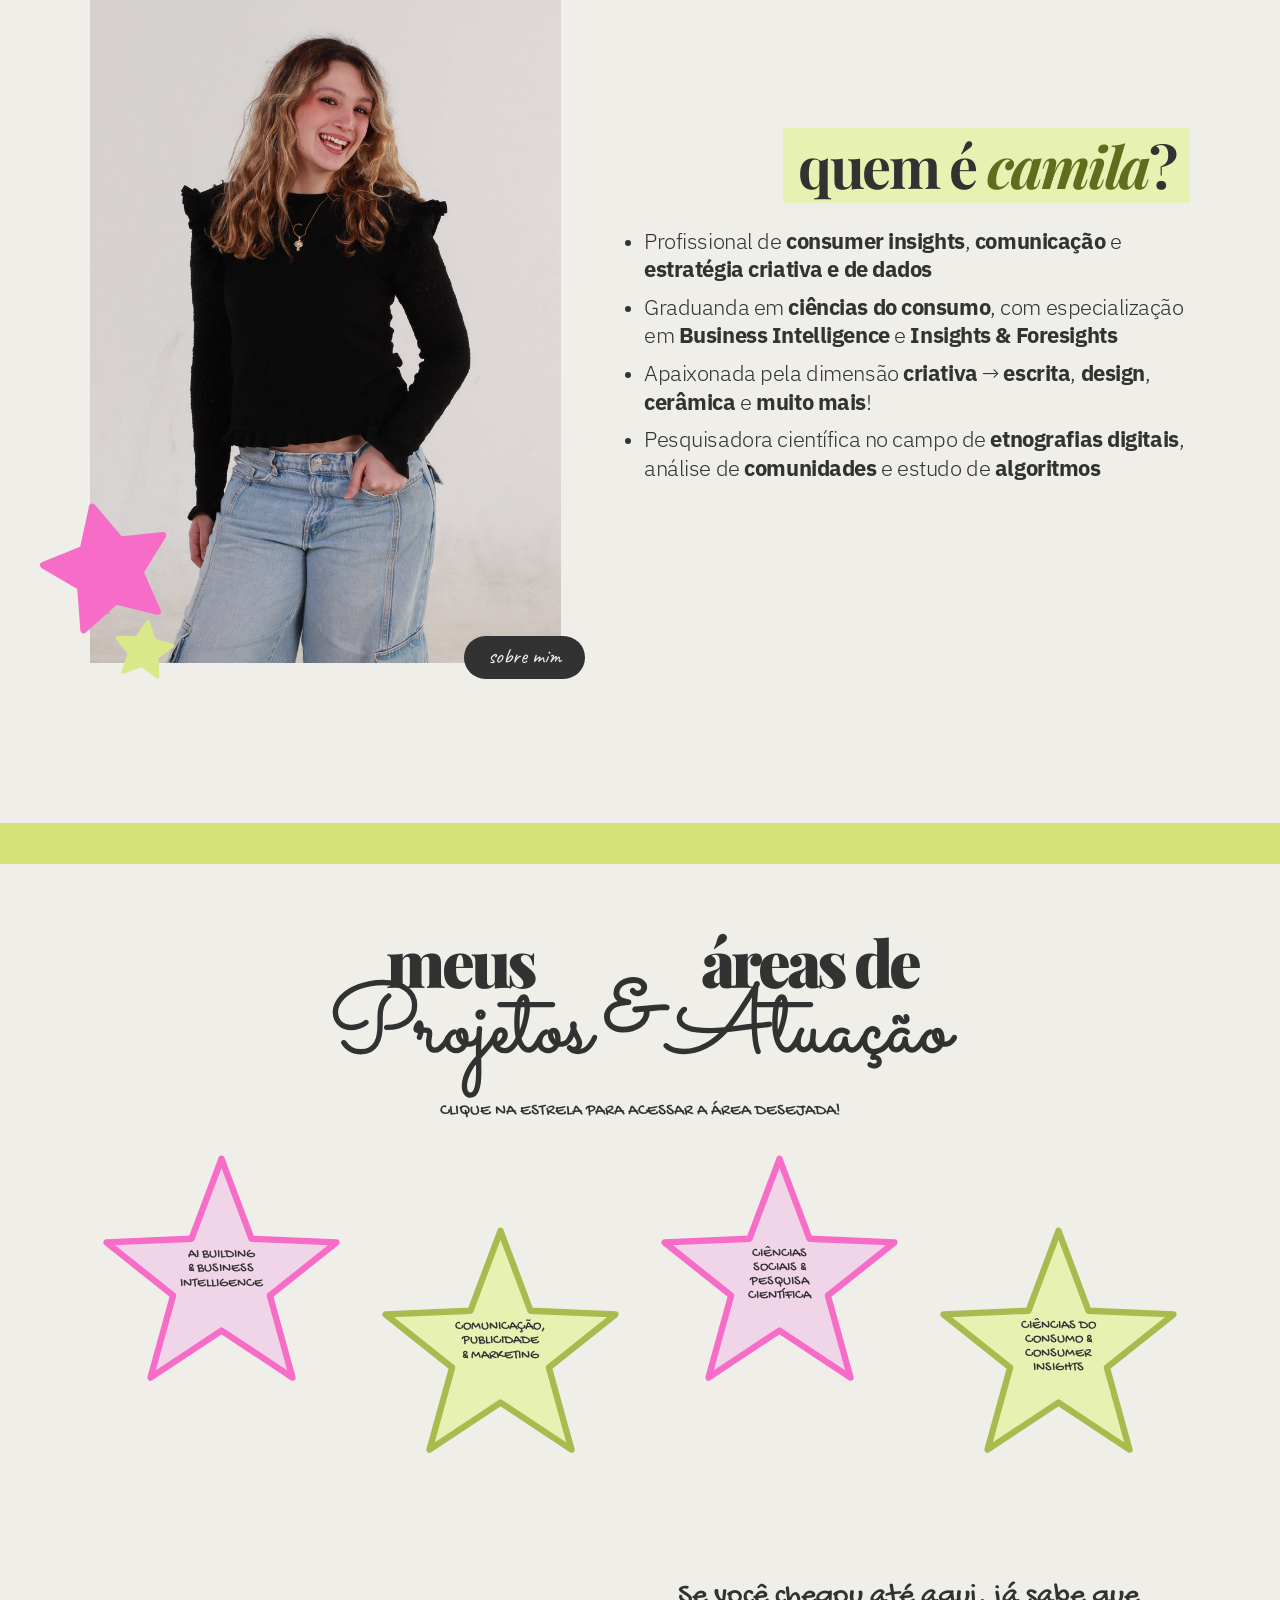
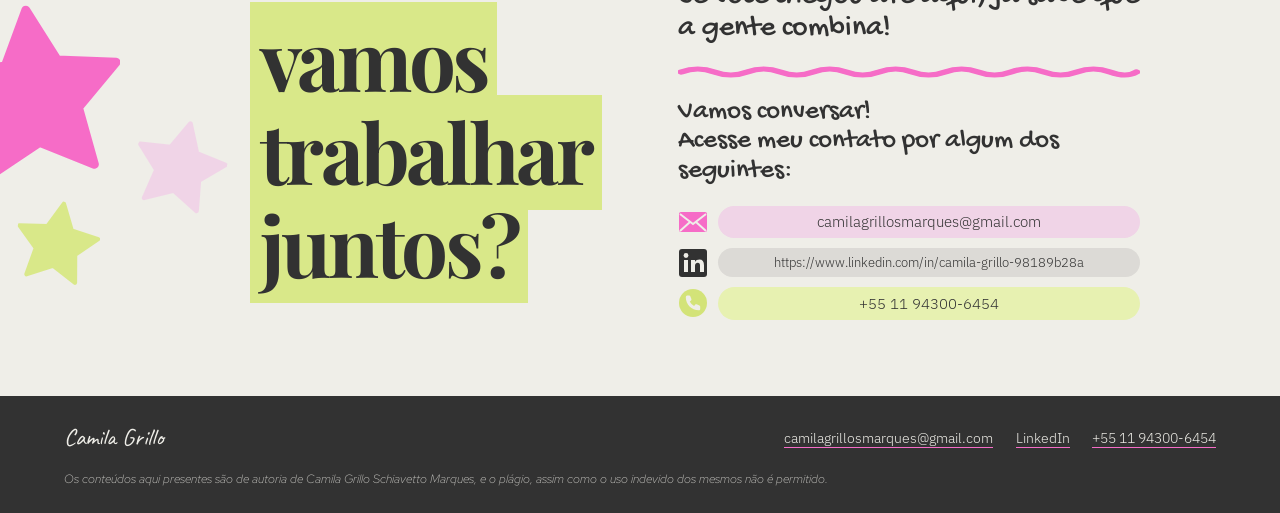
==== commit 63a19120: "Slide de projetos cabe inteiro na tela Co-Authored-By: Claude Opus 5.5 <noreply@anthropic.com> Claud" ====
--- a/index.html
+++ b/index.html
@@ -8,7 +8,7 @@
   <link rel="preconnect" href="https://fonts.googleapis.com">
   <link rel="preconnect" href="https://fonts.gstatic.com" crossorigin>
   <link rel="stylesheet" href="https://fonts.googleapis.com/css2?family=Caveat:wght@400;500&family=Gochi+Hand&family=IBM+Plex+Sans:wght@300;400;700&family=Playfair+Display:ital,wght@0,400;0,700;0,900;1,700&family=Red+Hat+Display:ital,wght@1,400&family=Sacramento&display=swap">
-  <link rel="stylesheet" href="assets/style.css?v=9">
+  <link rel="stylesheet" href="assets/style.css?v=10">
 </head>
 <body>
 
--- a/assets/style.css
+++ b/assets/style.css
@@ -356,13 +356,13 @@
 .titulo-projetos .serif {
   font-family: var(--f-titulo);
   font-weight: 900;
-  font-size: clamp(2.4rem, 6vw, 4.6rem);
+  font-size: clamp(2.2rem, min(6vw, 7.2vh), 4.6rem);
   letter-spacing: -0.06em;
   line-height: .8;
 }
 .titulo-projetos .script {
   font-family: var(--f-script);
-  font-size: clamp(3.4rem, 9vw, 6.8rem);
+  font-size: clamp(3rem, min(9vw, 10.5vh), 6.8rem);
   line-height: .7;
   margin-top: .12em;      /* afasta "Projetos" de "meus" e "Atuação" de "áreas de" */
   padding-bottom: .22em;   /* espaço para as "pernas" do j e do ç */
@@ -371,21 +371,23 @@
 .titulo-projetos .e-comercial {
   align-self: center;            /* no meio da altura do título */
   font-family: var(--f-script);
-  font-size: clamp(3.8rem, 9.5vw, 7.4rem);
+  font-size: clamp(3.3rem, min(9.5vw, 11.5vh), 7.4rem);
   line-height: 1;
   -webkit-text-stroke: .02em var(--texto);
 }
 .instrucao {
   position: relative;
   z-index: 2;
-  margin: 1.2rem 0 1.5rem;
+  margin: min(1.2rem, 1.6vh) 0 min(1.5rem, 2.2vh);
   font-family: var(--f-mao);
   font-size: clamp(.85rem, 1.3vw, 1.05rem);
   text-transform: uppercase;
   text-align: center;
 }
 .estrelas-areas {
-  width: min(100%, 1100px);
+  /* a largura também respeita a altura da tela, para o slide caber inteiro de uma vez */
+  width: min(100%, 1100px, calc((100vh - 18rem) * 2.4));
+  width: min(100%, 1100px, calc((100svh - 18rem) * 2.4));
   display: grid;
   grid-template-columns: repeat(4, 1fr);
   gap: 0 1rem;
@@ -393,7 +395,7 @@
   padding: 0;
   list-style: none;
 }
-.estrelas-areas li:nth-child(even) { margin-top: 6rem; }
+.estrelas-areas li:nth-child(even) { margin-top: min(6rem, 8vh); }
 .estrela-link {
   position: relative;
   display: grid;
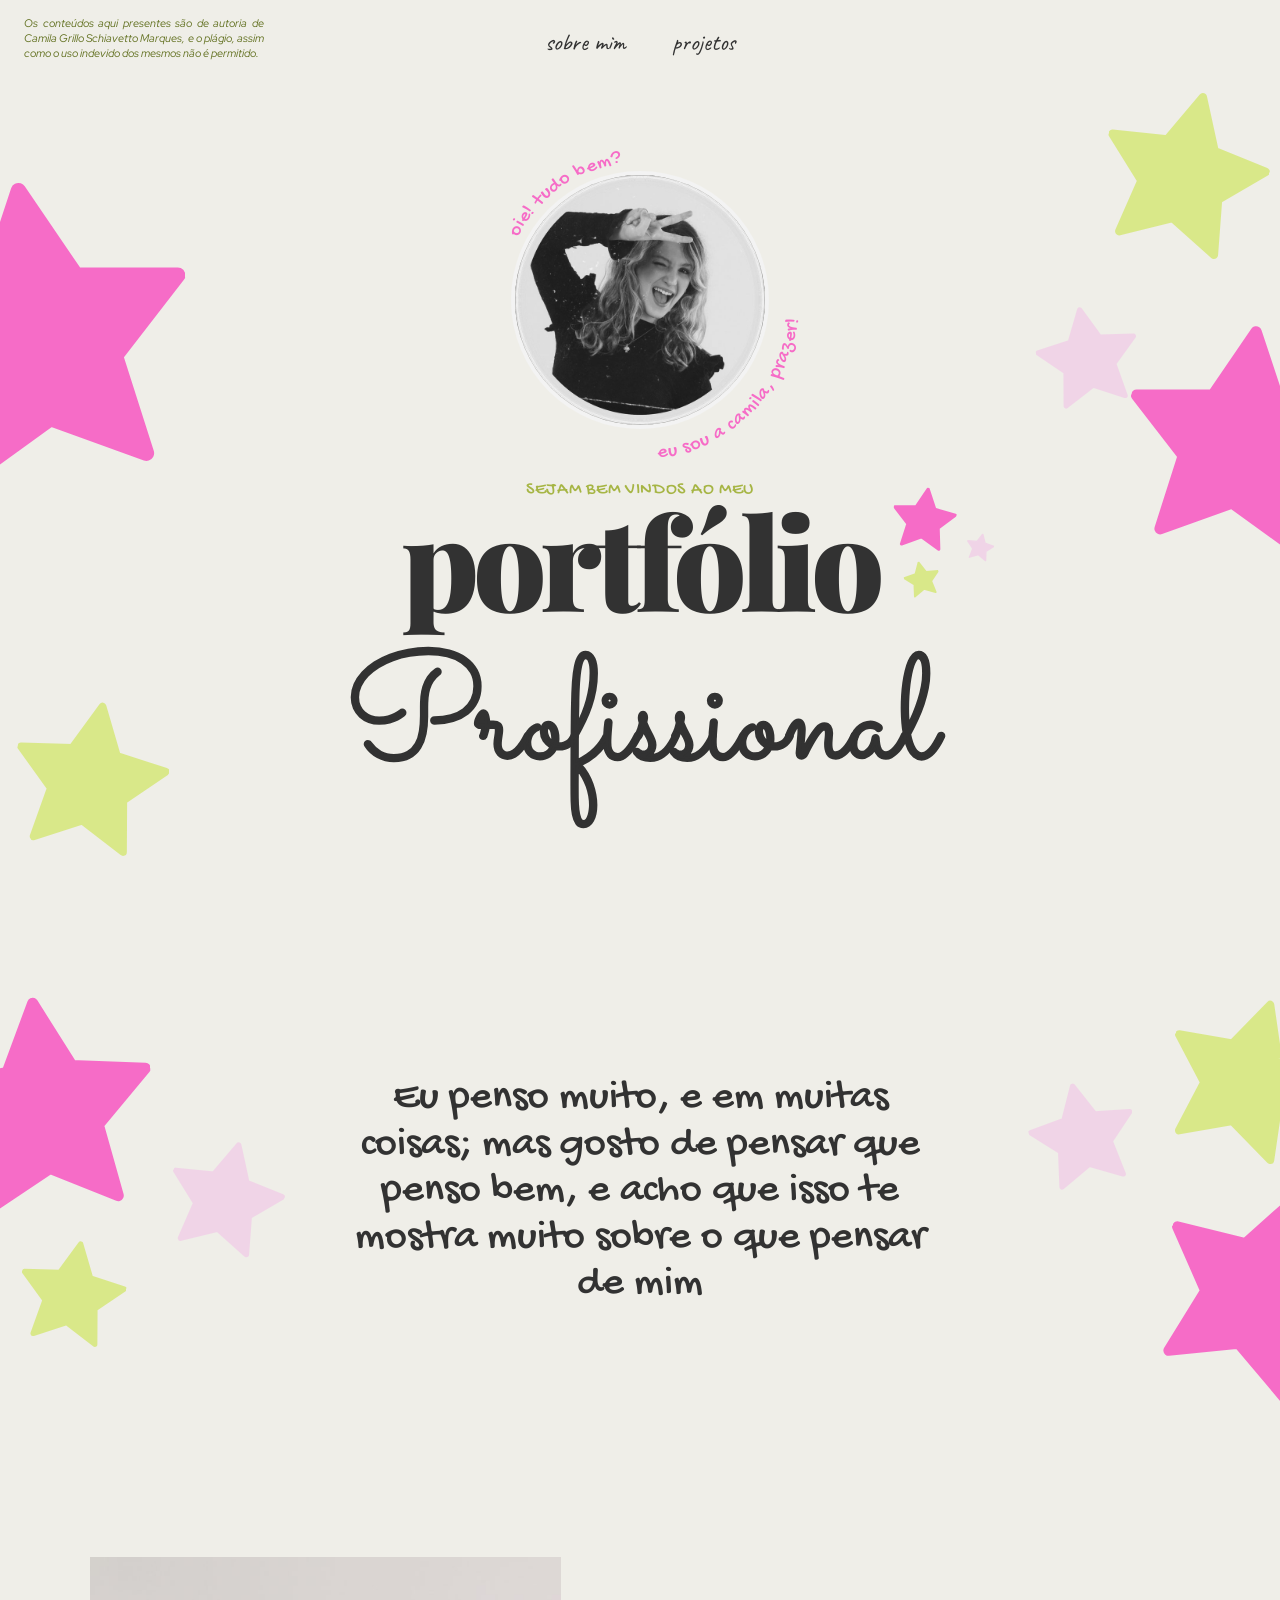
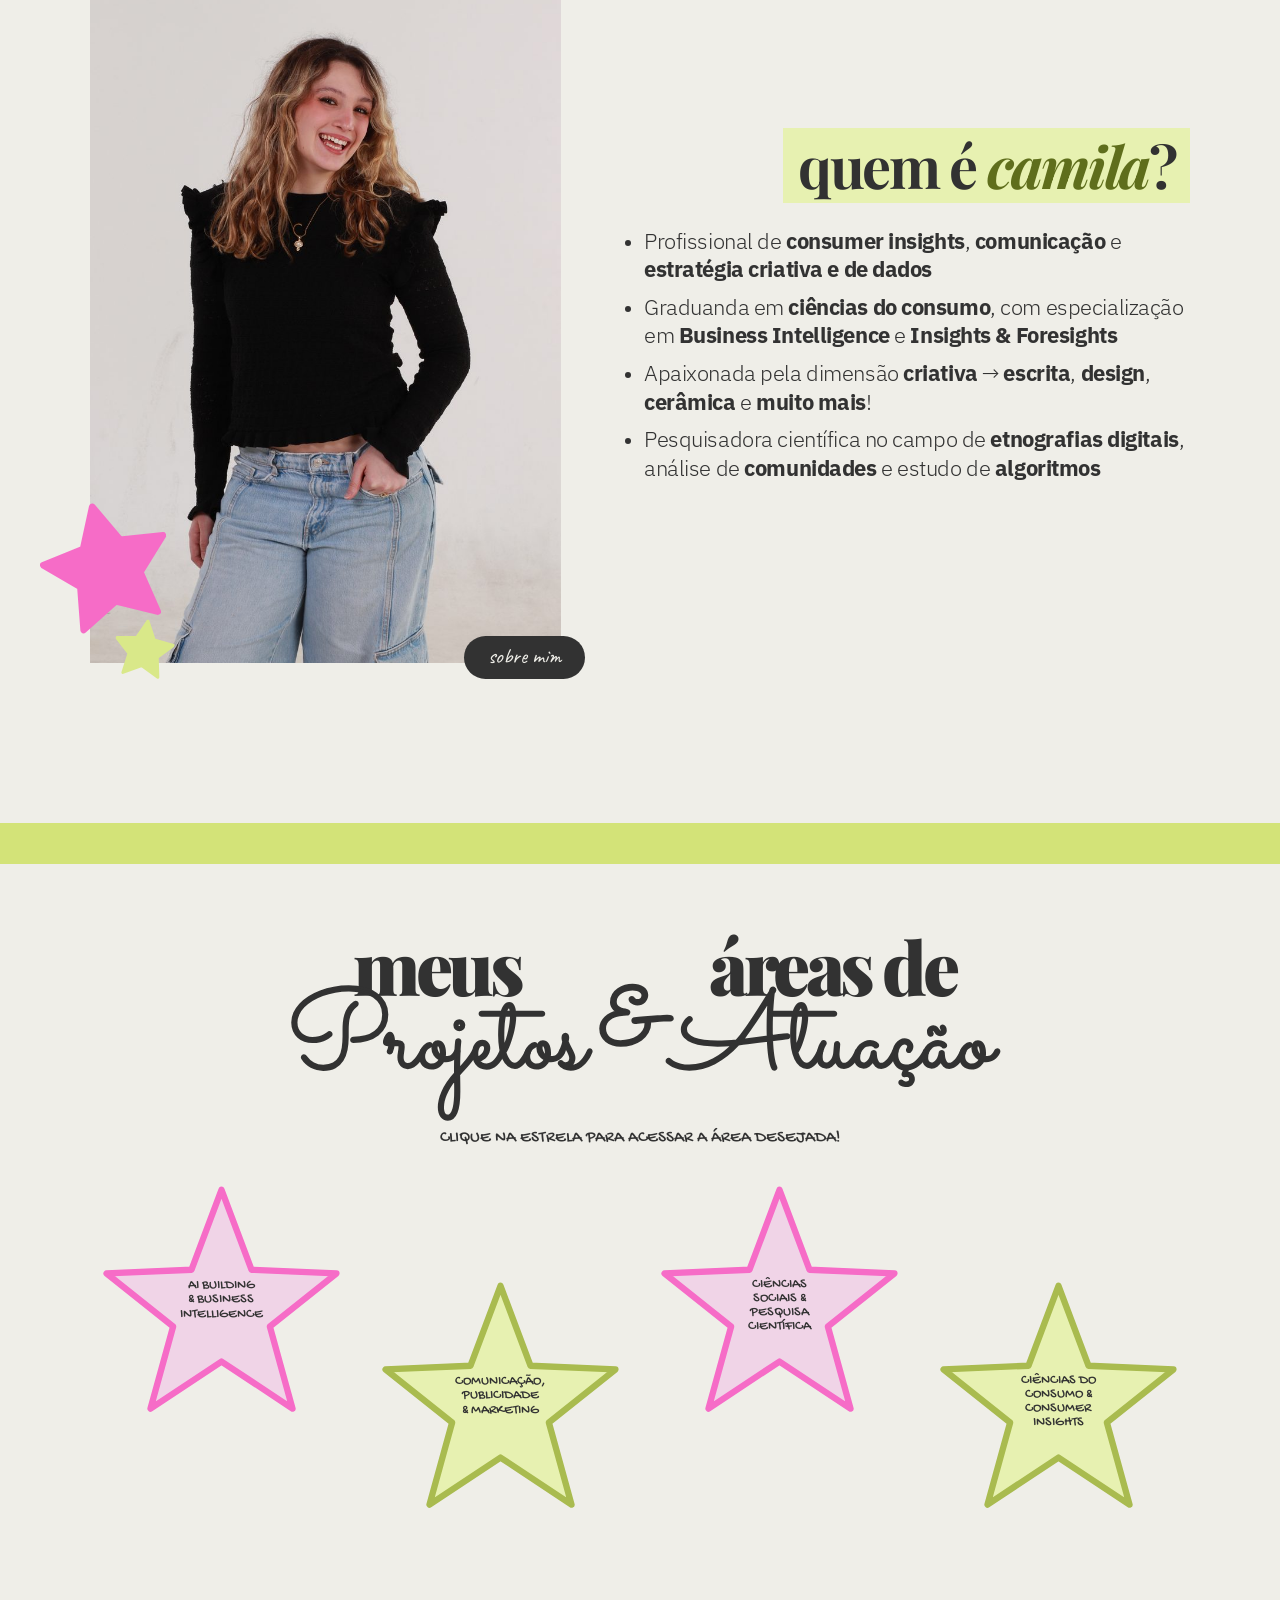
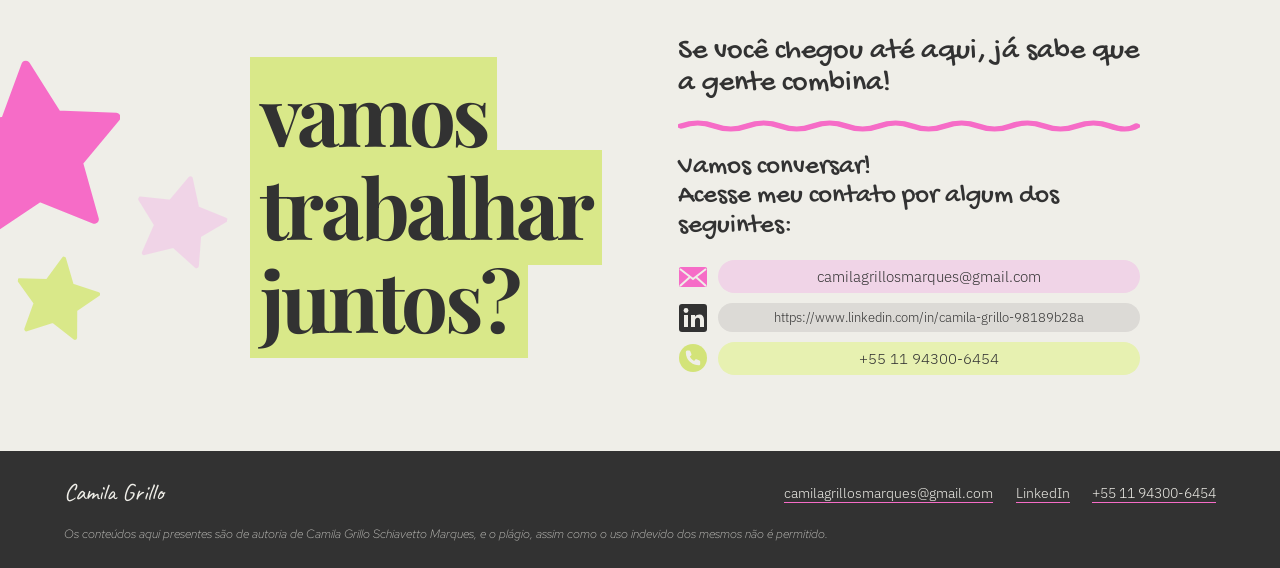
==== commit 608b397e: "Desfaz o ajuste do slide de projetos à altura da tela (volta ao visual anterior) Co-Authored-By: Cla" ====
--- a/index.html
+++ b/index.html
@@ -8,7 +8,7 @@
   <link rel="preconnect" href="https://fonts.googleapis.com">
   <link rel="preconnect" href="https://fonts.gstatic.com" crossorigin>
   <link rel="stylesheet" href="https://fonts.googleapis.com/css2?family=Caveat:wght@400;500&family=Gochi+Hand&family=IBM+Plex+Sans:wght@300;400;700&family=Playfair+Display:ital,wght@0,400;0,700;0,900;1,700&family=Red+Hat+Display:ital,wght@1,400&family=Sacramento&display=swap">
-  <link rel="stylesheet" href="assets/style.css?v=10">
+  <link rel="stylesheet" href="assets/style.css?v=9">
 </head>
 <body>
 
--- a/assets/style.css
+++ b/assets/style.css
@@ -356,13 +356,13 @@
 .titulo-projetos .serif {
   font-family: var(--f-titulo);
   font-weight: 900;
-  font-size: clamp(2.2rem, min(6vw, 7.2vh), 4.6rem);
+  font-size: clamp(2.4rem, 6vw, 4.6rem);
   letter-spacing: -0.06em;
   line-height: .8;
 }
 .titulo-projetos .script {
   font-family: var(--f-script);
-  font-size: clamp(3rem, min(9vw, 10.5vh), 6.8rem);
+  font-size: clamp(3.4rem, 9vw, 6.8rem);
   line-height: .7;
   margin-top: .12em;      /* afasta "Projetos" de "meus" e "Atuação" de "áreas de" */
   padding-bottom: .22em;   /* espaço para as "pernas" do j e do ç */
@@ -371,23 +371,21 @@
 .titulo-projetos .e-comercial {
   align-self: center;            /* no meio da altura do título */
   font-family: var(--f-script);
-  font-size: clamp(3.3rem, min(9.5vw, 11.5vh), 7.4rem);
+  font-size: clamp(3.8rem, 9.5vw, 7.4rem);
   line-height: 1;
   -webkit-text-stroke: .02em var(--texto);
 }
 .instrucao {
   position: relative;
   z-index: 2;
-  margin: min(1.2rem, 1.6vh) 0 min(1.5rem, 2.2vh);
+  margin: 1.2rem 0 1.5rem;
   font-family: var(--f-mao);
   font-size: clamp(.85rem, 1.3vw, 1.05rem);
   text-transform: uppercase;
   text-align: center;
 }
 .estrelas-areas {
-  /* a largura também respeita a altura da tela, para o slide caber inteiro de uma vez */
-  width: min(100%, 1100px, calc((100vh - 18rem) * 2.4));
-  width: min(100%, 1100px, calc((100svh - 18rem) * 2.4));
+  width: min(100%, 1100px);
   display: grid;
   grid-template-columns: repeat(4, 1fr);
   gap: 0 1rem;
@@ -395,7 +393,7 @@
   padding: 0;
   list-style: none;
 }
-.estrelas-areas li:nth-child(even) { margin-top: min(6rem, 8vh); }
+.estrelas-areas li:nth-child(even) { margin-top: 6rem; }
 .estrela-link {
   position: relative;
   display: grid;
